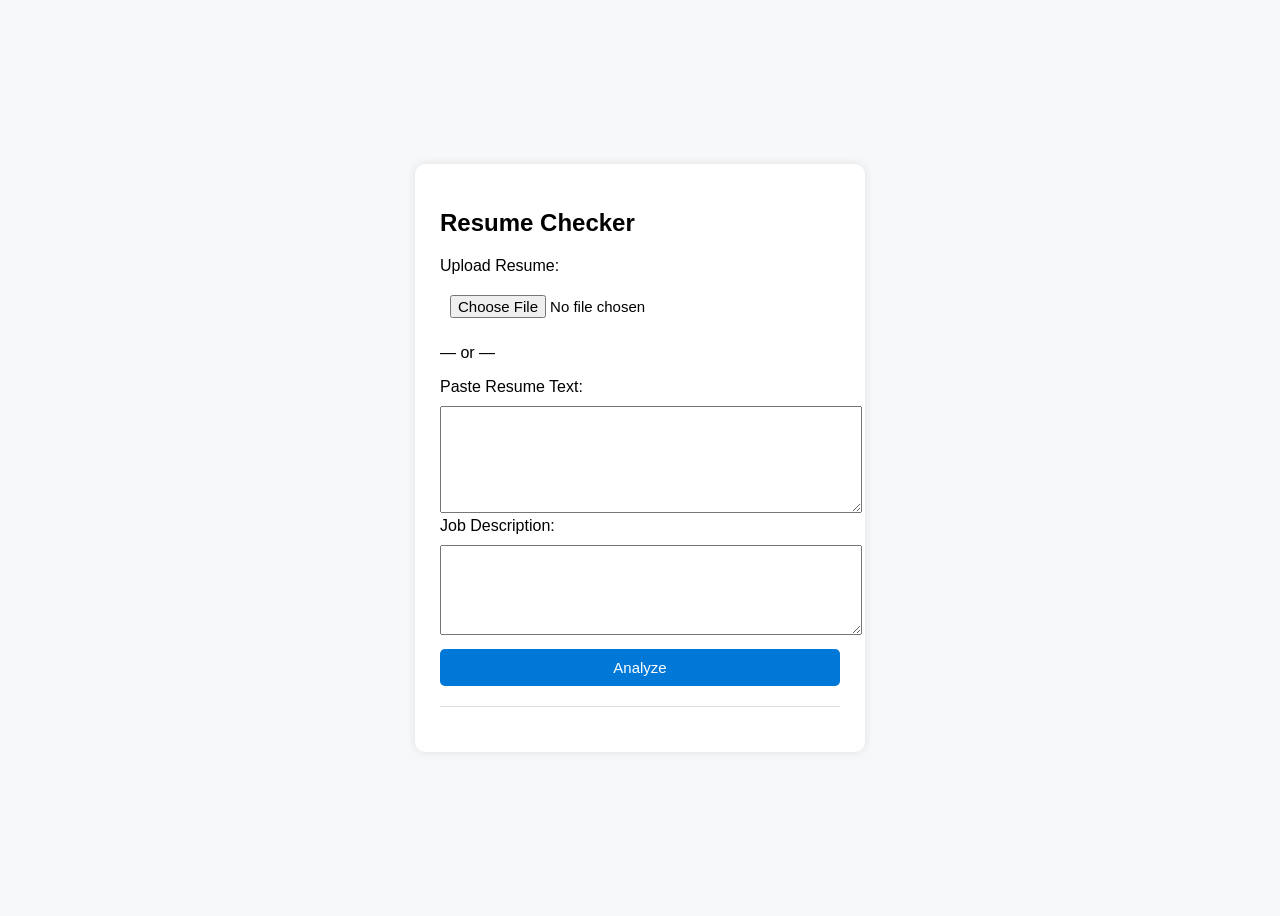
==== frontend/index.html @ ec39428f "Initial project commit" ====
<!DOCTYPE html>
<html lang="en">
<head>
    <meta charset="UTF-8">
    <meta name="viewport" content="width=device-width, initial-scale=1.0">
    <title>Resume Checker</title>
    <link rel="stylesheet" href="style.css">
</head>
<body>

<div class="container">
    <h2>Resume Checker</h2>

    <label>Upload Resume:</label>
    <input type="file" id="resume" accept=".pdf,.docx,.txt">

    <p class="or">— or —</p>

    <label>Paste Resume Text:</label>
    <textarea id="resumeText" rows="5"></textarea>

    <label>Job Description:</label>
    <textarea id="jobDesc" rows="4"></textarea>

    <button type="button" onclick="analyzeResume()">Analyze</button>

    <div id="result"></div>
</div>

<script src="script.js"></script>
</body>
</html>
---- frontend/style.css ----
body {
  font-family: Arial, sans-serif;
  background-color: #f6f8fa;
  display: flex;
  justify-content: center;
  align-items: center;
  height: 100vh;
}

.container {
  background: white;
  padding: 25px;
  border-radius: 10px;
  box-shadow: 0px 0px 10px rgba(0,0,0,0.1);
  width: 400px;
}

h1 {
  text-align: center;
}

textarea, input[type="file"], button {
  width: 100%;
  margin-top: 10px;
  padding: 10px;
  font-size: 15px;
}

button {
  background-color: #0078d7;
  color: white;
  border: none;
  border-radius: 5px;
  cursor: pointer;
}

button:hover {
  background-color: #005fa3;
}

#result {
  margin-top: 20px;
  padding: 10px;
  border-top: 1px solid #ddd;
}
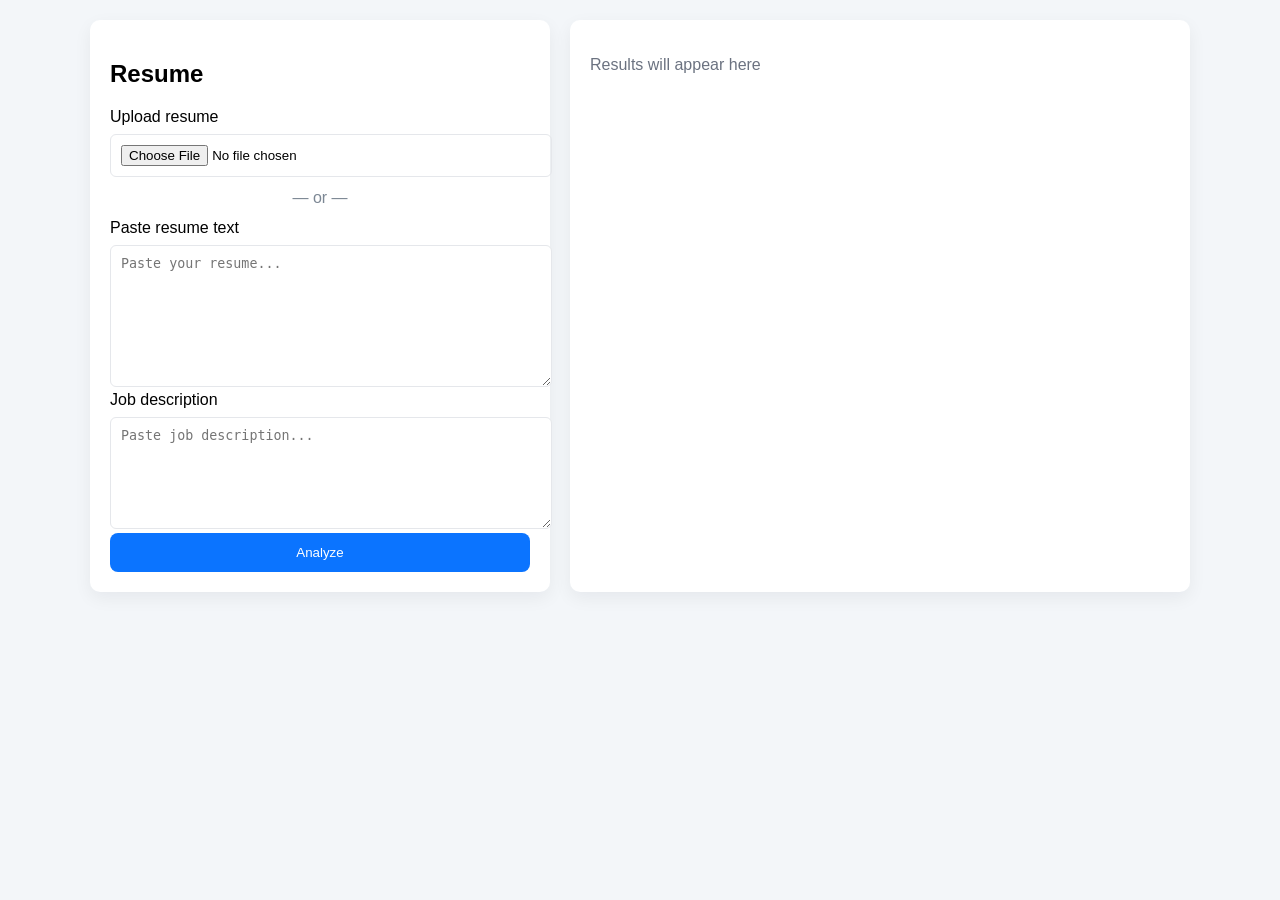
==== commit ba50059e: "Full candidate version" ====
--- a/frontend/index.html
+++ b/frontend/index.html
@@ -1,32 +1,39 @@
 <!DOCTYPE html>
 <html lang="en">
 <head>
-    <meta charset="UTF-8">
-    <meta name="viewport" content="width=device-width, initial-scale=1.0">
-    <title>Resume Checker</title>
-    <link rel="stylesheet" href="style.css">
+  <meta charset="utf-8" />
+  <meta name="viewport" content="width=device-width,initial-scale=1" />
+  <title>Resume Checker — Candidate View</title>
+  <link rel="stylesheet" href="style.css" />
 </head>
 <body>
+  <div class="container">
+    <div class="left">
+      <h2>Resume</h2>
 
-<div class="container">
-    <h2>Resume Checker</h2>
+      <label>Upload resume</label>
+      <input type="file" id="resume" accept=".pdf,.docx,.txt" />
 
-    <label>Upload Resume:</label>
-    <input type="file" id="resume" accept=".pdf,.docx,.txt">
+      <p class="or">— or —</p>
 
-    <p class="or">— or —</p>
+      <label>Paste resume text</label>
+      <textarea id="resumeText" rows="8" placeholder="Paste your resume..."></textarea>
 
-    <label>Paste Resume Text:</label>
-    <textarea id="resumeText" rows="5"></textarea>
+      <label>Job description</label>
+      <textarea id="jobDesc" rows="6" placeholder="Paste job description..."></textarea>
 
-    <label>Job Description:</label>
-    <textarea id="jobDesc" rows="4"></textarea>
+      <div class="row">
+        <button id="analyzeBtn">Analyze</button>
+      </div>
+    </div>
 
-    <button type="button" onclick="analyzeResume()">Analyze</button>
+    <div class="right" id="resultPane">
+      <div class="placeholder">
+        <p>Results will appear here</p>
+      </div>
+    </div>
+  </div>
 
-    <div id="result"></div>
-</div>
-
-<script src="script.js"></script>
+  <script src="script.js"></script>
 </body>
 </html>
--- a/frontend/style.css
+++ b/frontend/style.css
@@ -1,45 +1,15 @@
-body {
-  font-family: Arial, sans-serif;
-  background-color: #f6f8fa;
-  display: flex;
-  justify-content: center;
-  align-items: center;
-  height: 100vh;
-}
-
-.container {
-  background: white;
-  padding: 25px;
-  border-radius: 10px;
-  box-shadow: 0px 0px 10px rgba(0,0,0,0.1);
-  width: 400px;
-}
-
-h1 {
-  text-align: center;
-}
-
-textarea, input[type="file"], button {
-  width: 100%;
-  margin-top: 10px;
-  padding: 10px;
-  font-size: 15px;
-}
-
-button {
-  background-color: #0078d7;
-  color: white;
-  border: none;
-  border-radius: 5px;
-  cursor: pointer;
-}
-
-button:hover {
-  background-color: #005fa3;
-}
-
-#result {
-  margin-top: 20px;
-  padding: 10px;
-  border-top: 1px solid #ddd;
-}
+body{font-family:Arial,Helvetica,sans-serif;background:#f3f6f9;margin:0;padding:20px}
+.container{display:flex;gap:20px;max-width:1100px;margin:0 auto}
+.left{flex:0 0 420px;background:#fff;padding:20px;border-radius:10px;box-shadow:0 6px 18px rgba(15,23,42,0.06)}
+.right{flex:1;background:#fff;padding:20px;border-radius:10px;box-shadow:0 6px 18px rgba(15,23,42,0.06)}
+textarea,input{width:100%;padding:10px;border:1px solid #e5e7eb;border-radius:6px;margin-top:8px}
+button{background:#0b74ff;color:#fff;padding:12px;border-radius:8px;border:0;cursor:pointer;width:100%}
+.or{text-align:center;color:#7c8794;margin:12px 0}
+.result-header{display:flex;justify-content:space-between;align-items:center}
+.kv{margin:8px 0}
+.key{font-weight:600;color:#374151}
+.value{color:#111827}
+.top-keywords{margin-top:12px}
+.charts{display:flex;gap:12px;margin-top:16px;flex-wrap:wrap}
+.chart-box{flex:1;min-width:180px}
+.placeholder{color:#6b7280}
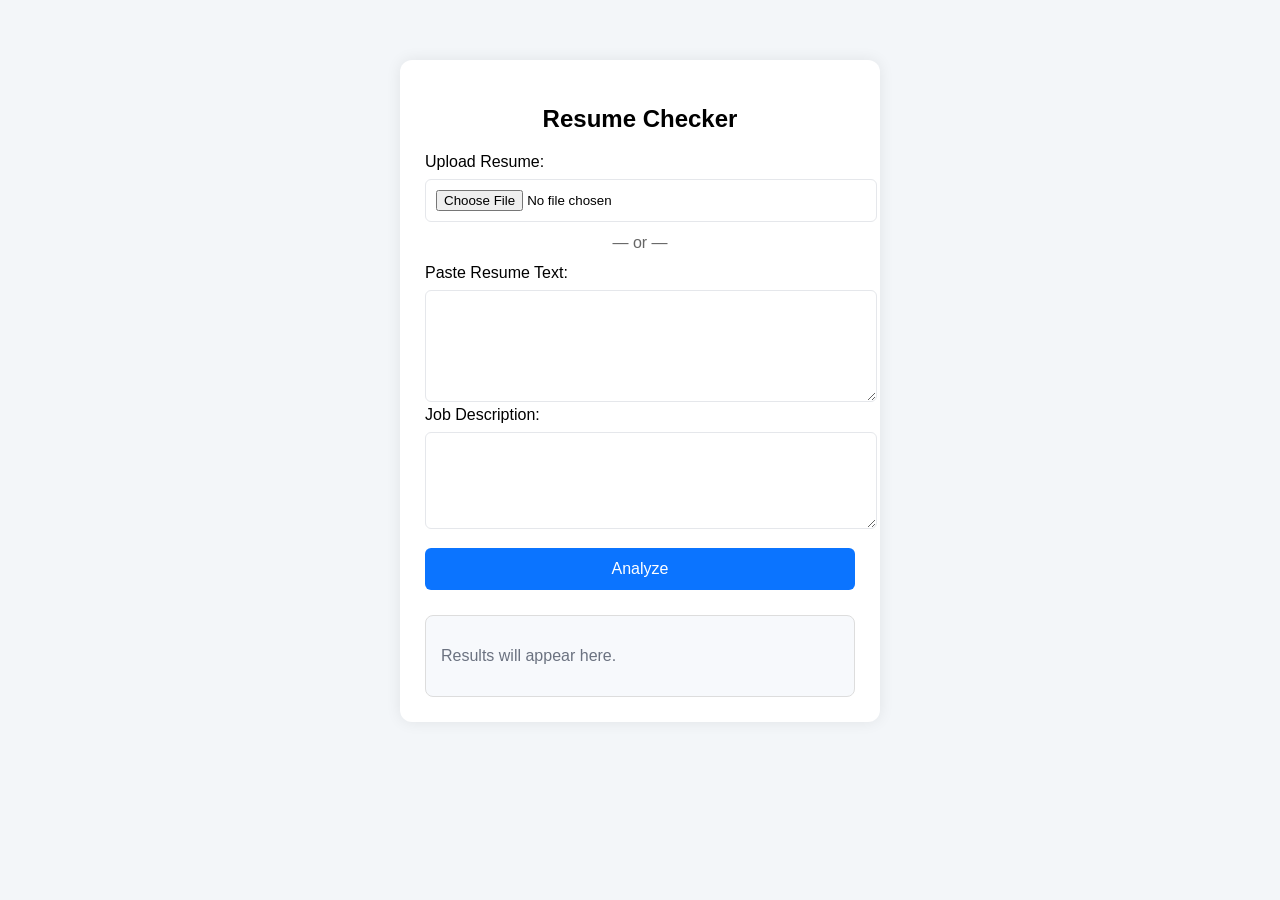
==== commit f9ec165b: "Full candidate version with single layout" ====
--- a/frontend/index.html
+++ b/frontend/index.html
@@ -7,33 +7,28 @@
   <link rel="stylesheet" href="style.css" />
 </head>
 <body>
-  <div class="container">
-    <div class="left">
-      <h2>Resume</h2>
 
-      <label>Upload resume</label>
-      <input type="file" id="resume" accept=".pdf,.docx,.txt" />
+<div class="single-container">
+    <h2>Resume Checker</h2>
 
-      <p class="or">— or —</p>
+    <label>Upload Resume:</label>
+    <input type="file" id="resume" accept=".pdf,.docx,.txt" />
 
-      <label>Paste resume text</label>
-      <textarea id="resumeText" rows="8" placeholder="Paste your resume..."></textarea>
+    <p class="or">— or —</p>
 
-      <label>Job description</label>
-      <textarea id="jobDesc" rows="6" placeholder="Paste job description..."></textarea>
+    <label>Paste Resume Text:</label>
+    <textarea id="resumeText" rows="6"></textarea>
 
-      <div class="row">
-        <button id="analyzeBtn">Analyze</button>
-      </div>
+    <label>Job Description:</label>
+    <textarea id="jobDesc" rows="5"></textarea>
+
+    <button id="analyzeBtn">Analyze</button>
+
+    <div id="resultPane" class="result-box">
+        <p class="placeholder">Results will appear here.</p>
     </div>
+</div>
 
-    <div class="right" id="resultPane">
-      <div class="placeholder">
-        <p>Results will appear here</p>
-      </div>
-    </div>
-  </div>
-
-  <script src="script.js"></script>
+<script src="script.js"></script>
 </body>
 </html>
--- a/frontend/style.css
+++ b/frontend/style.css
@@ -13,3 +13,59 @@
 .charts{display:flex;gap:12px;margin-top:16px;flex-wrap:wrap}
 .chart-box{flex:1;min-width:180px}
 .placeholder{color:#6b7280}
+.single-container {
+  width: 430px;
+  margin: auto;
+  background: #ffffff;
+  padding: 25px;
+  border-radius: 12px;
+  box-shadow: 0 0 15px rgba(0,0,0,0.08);
+  margin-top: 40px;
+}
+
+.single-container h2 {
+  text-align: center;
+  margin-bottom: 20px;
+}
+
+.or {
+  text-align: center;
+  color: #666;
+}
+
+button {
+  width: 100%;
+  margin-top: 15px;
+  padding: 12px;
+  background: #0b74ff;
+  color: white;
+  border: none;
+  border-radius: 6px;
+  font-size: 16px;
+  cursor: pointer;
+}
+
+button:hover {
+  background: #005ed0;
+}
+
+.result-box {
+  margin-top: 25px;
+  padding: 15px;
+  background: #f7f9fc;
+  border-radius: 8px;
+  border: 1px solid #ddd;
+}
+
+.chart {
+  width: 100%;
+  margin-top: 10px;
+  border-radius: 6px;
+}
+
+.summary {
+  background: #eef5ff;
+  padding: 10px;
+  border-radius: 8px;
+  border-left: 4px solid #0b74ff;
+}
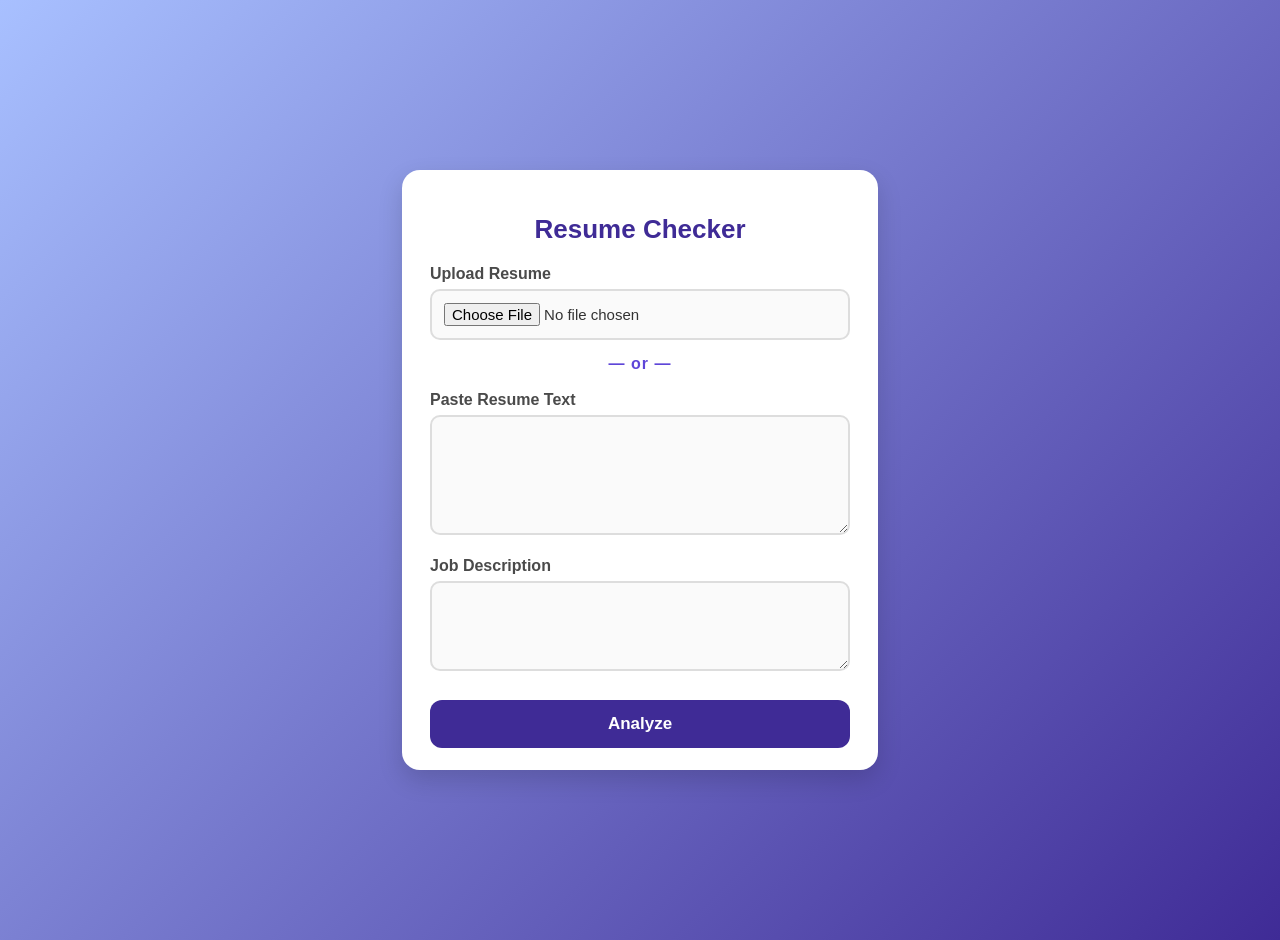
==== commit a14a985b: "Final candidate version with UI" ====
--- a/frontend/index.html
+++ b/frontend/index.html
@@ -7,28 +7,27 @@
   <link rel="stylesheet" href="style.css" />
 </head>
 <body>
-
-<div class="single-container">
+  <div id="inputSection" class="card">
     <h2>Resume Checker</h2>
 
-    <label>Upload Resume:</label>
+    <label>Upload Resume</label>
     <input type="file" id="resume" accept=".pdf,.docx,.txt" />
 
     <p class="or">— or —</p>
 
-    <label>Paste Resume Text:</label>
-    <textarea id="resumeText" rows="6"></textarea>
+    <label>Paste Resume Text</label>
+    <textarea id="resumeText" rows="7"></textarea>
 
-    <label>Job Description:</label>
+    <label>Job Description</label>
     <textarea id="jobDesc" rows="5"></textarea>
 
     <button id="analyzeBtn">Analyze</button>
+  </div>
 
-    <div id="resultPane" class="result-box">
-        <p class="placeholder">Results will appear here.</p>
-    </div>
-</div>
+  <div id="resultSection" class="card hidden">
+    <div id="resultPane"></div>
+  </div>
 
-<script src="script.js"></script>
+  <script src="script.js"></script>
 </body>
 </html>
--- a/frontend/style.css
+++ b/frontend/style.css
@@ -1,71 +1,198 @@
-body{font-family:Arial,Helvetica,sans-serif;background:#f3f6f9;margin:0;padding:20px}
-.container{display:flex;gap:20px;max-width:1100px;margin:0 auto}
-.left{flex:0 0 420px;background:#fff;padding:20px;border-radius:10px;box-shadow:0 6px 18px rgba(15,23,42,0.06)}
-.right{flex:1;background:#fff;padding:20px;border-radius:10px;box-shadow:0 6px 18px rgba(15,23,42,0.06)}
-textarea,input{width:100%;padding:10px;border:1px solid #e5e7eb;border-radius:6px;margin-top:8px}
-button{background:#0b74ff;color:#fff;padding:12px;border-radius:8px;border:0;cursor:pointer;width:100%}
-.or{text-align:center;color:#7c8794;margin:12px 0}
-.result-header{display:flex;justify-content:space-between;align-items:center}
-.kv{margin:8px 0}
-.key{font-weight:600;color:#374151}
-.value{color:#111827}
-.top-keywords{margin-top:12px}
-.charts{display:flex;gap:12px;margin-top:16px;flex-wrap:wrap}
-.chart-box{flex:1;min-width:180px}
-.placeholder{color:#6b7280}
-.single-container {
-  width: 430px;
-  margin: auto;
-  background: #ffffff;
-  padding: 25px;
-  border-radius: 12px;
-  box-shadow: 0 0 15px rgba(0,0,0,0.08);
-  margin-top: 40px;
+/* ===== Global ===== */
+body {
+  margin: 0;
+  font-family: 'Segoe UI', Tahoma, sans-serif;
+  background: linear-gradient(135deg, #a8c0ff, #3f2b96);
+  min-height: 100vh;
+  display: flex;
+  justify-content: center;
+  align-items: center;
+  padding: 20px;
+  color: #333;
 }
 
-.single-container h2 {
-  text-align: center;
-  margin-bottom: 20px;
+/* ===== Main Container ===== */
+/* Center card like login page */
+.card {
+  width: 420px;
+  background: #ffffff;
+  border-radius: 18px;
+  box-shadow: 0 10px 25px rgba(0,0,0,0.15);
+  padding: 22px 28px;
+  animation: fadeIn 0.6s ease-in-out;
+  margin: auto;
 }
+
+#inputSection textarea {
+  height: 90px;   /* Reduce height of textareas */
+}
+
+#inputSection textarea#resumeText {
+  height: 120px;  /* Slightly bigger for resume */
+}
+
+/* Center vertically */
+body {
+  margin: 0;
+  min-height: 100vh;
+  display: flex;
+  justify-content: center;
+  align-items: center;
+  background: linear-gradient(135deg, #a8c0ff, #3f2b96);
+}
+
+.hidden { display: none; }
 
 .or {
   text-align: center;
-  color: #666;
+  margin: 15px 0;
+  font-weight: 600;
+  color: #5e46d8;
+  letter-spacing: 1px;
 }
 
-button {
-  width: 100%;
-  margin-top: 15px;
-  padding: 12px;
-  background: #0b74ff;
-  color: white;
-  border: none;
-  border-radius: 6px;
-  font-size: 16px;
-  cursor: pointer;
+/* Button loading style */
+#analyzeBtn.loading {
+  background: #6c55d5 !important;
+  cursor: not-allowed;
 }
 
-button:hover {
-  background: #005ed0;
+/* Title */
+h2 {
+  text-align: center;
+  color: #3f2b96;
+  margin-bottom: 20px;
+  font-size: 26px;
+  font-weight: 700;
 }
 
-.result-box {
-  margin-top: 25px;
-  padding: 15px;
-  background: #f7f9fc;
-  border-radius: 8px;
-  border: 1px solid #ddd;
+/* Inputs */
+label {
+  display: block;
+  margin-top: 18px;
+  font-weight: 600;
+  color: #4a4a4a;
 }
 
-.chart {
+input[type="file"],
+textarea {
   width: 100%;
-  margin-top: 10px;
-  border-radius: 6px;
+  padding: 12px;
+  margin-top: 6px;
+  border-radius: 10px;
+  border: 2px solid #ddd;
+  background: #fafafa;
+  font-size: 15px;
+  transition: border 0.3s ease;
+  box-sizing: border-box;   /* This is the fix */
 }
 
-.summary {
-  background: #eef5ff;
+
+input[type="file"]:hover,
+textarea:focus {
+  border-color: #3f2b96;
+}
+
+textarea:focus {
+  border-color: #3f2b96 !important;
+  outline: none; 
+}
+
+textarea:hover {
+  border-color: #3f2b96;
+}
+
+/* Button */
+#analyzeBtn {
+  width: 100%;
+  background: #3f2b96;
+  color: white;
+  padding: 14px;
+  margin-top: 25px;
+  font-size: 17px;
+  border: none;
+  border-radius: 12px;
+  cursor: pointer;
+  transition: 0.3s;
+  font-weight: bold;
+}
+
+#analyzeBtn:hover {
+  background: #6a4bd9;;
+  transform: scale(1.02);
+}
+
+/* Result section */
+#resultPane {
+  margin-top: 30px;
+  padding: 20px;
+  background: #f3f5ff;
+  border-radius: 15px;
+  border-left: 6px solid #3f2b96;
+  min-height: 150px;
+  box-shadow: inset 0 0 10px rgba(63, 43, 150, 0.1);
+}
+
+#resultSection {
+  width: 85vw;
+  max-width: 1100px;
+  background: #ffffff;
+  border-radius: 18px;
+  padding: 30px;
+  box-shadow: 0 10px 25px rgba(0,0,0,0.18);
+  animation: fadeIn 0.6s ease-in-out;
+  margin: auto;
+}
+
+.result-message {
+  text-align: center;
+  padding: 20px;
+  border-radius: 12px;
+  background: #faf6ff;
+  border-left: 5px solid #6a4bd9;
+  width: 70%;
+  margin: 40px auto;   /* centers horizontally */
+  font-size: 16px;
+  font-weight: 600;
+  color: #3f2b96;
+  box-shadow: 0 4px 10px rgba(0,0,0,0.08);
+}
+
+
+.result-title {
+  font-size: 20px;
+  font-weight: 700;
+  color: #3f2b96;
+}
+
+.keyword-box,
+.missing-box,
+.summary-box {
+  background: #fff;
+  padding: 15px;
+  margin-top: 12px;
+  border-radius: 12px;
+  box-shadow: 0 2px 6px rgba(0,0,0,0.08);
+  border-left: 5px solid #6a4bd9;
+}
+
+.keyword-box ul,
+.missing-box ul {
+  margin: 0;
+  padding-left: 20px;
+}
+
+.chart-img {
+  max-width: 100%;
+  margin-top: 15px;
+  background: white;
   padding: 10px;
-  border-radius: 8px;
-  border-left: 4px solid #0b74ff;
+  border-radius: 12px;
+  box-shadow: 0 2px 6px rgba(0,0,0,0.1);
 }
+
+/* Fade animation */
+@keyframes fadeIn {
+  from { opacity: 0; transform: translateY(20px); }
+  to { opacity: 1; transform: translateY(0); }
+}
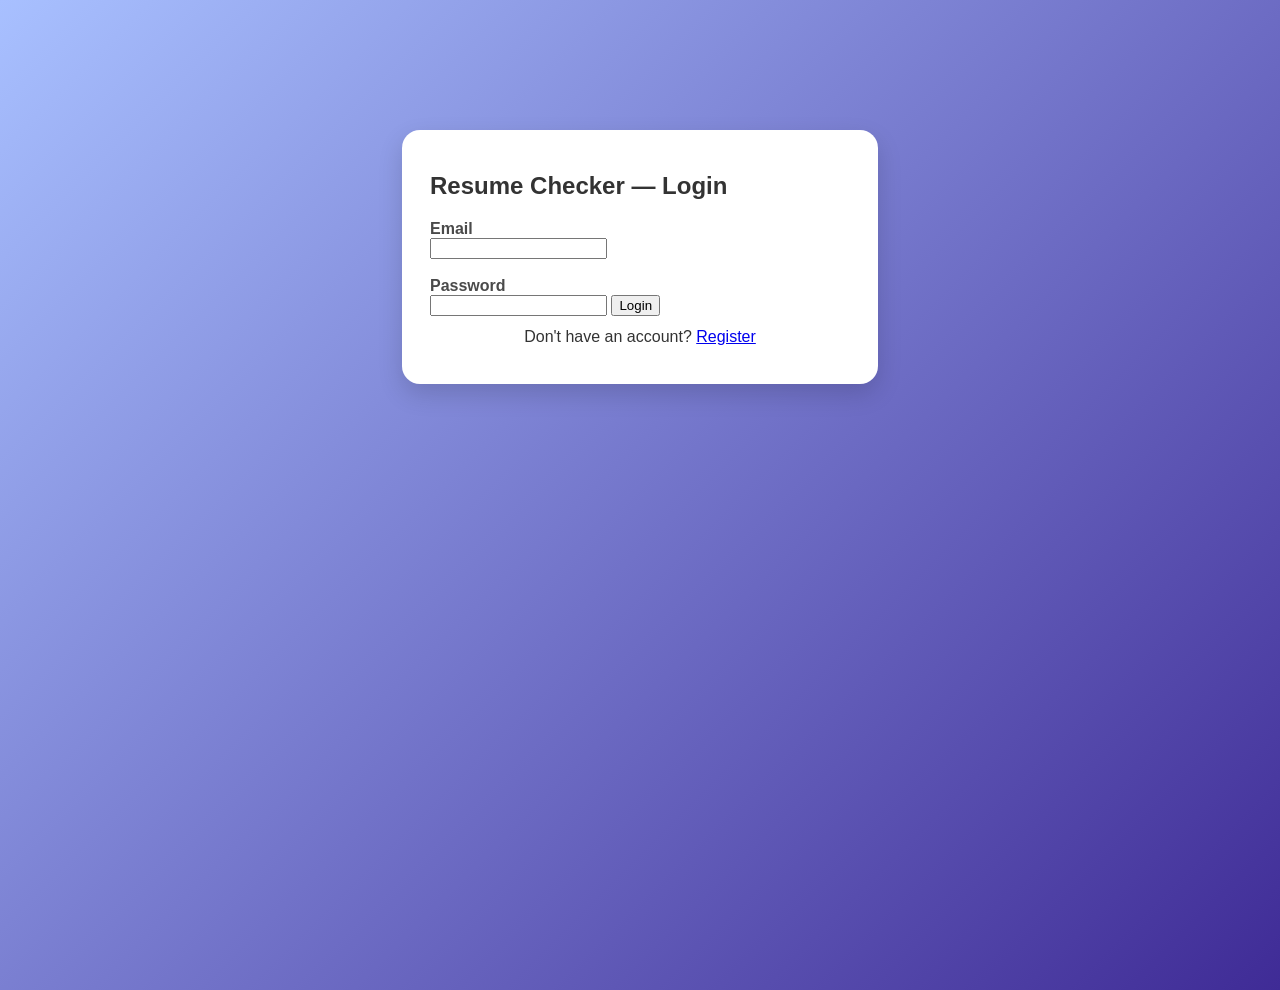
==== commit 1baef110: "candidate version with login and db" ====
--- a/frontend/index.html
+++ b/frontend/index.html
@@ -1,4 +1,4 @@
-<!DOCTYPE html>
+<!DOCTYPE html> 
 <html lang="en">
 <head>
   <meta charset="utf-8" />
@@ -6,7 +6,16 @@
   <title>Resume Checker — Candidate View</title>
   <link rel="stylesheet" href="style.css" />
 </head>
+
 <body>
+
+  <!-- TOP HEADER BAR -->
+  <div class="header-bar">
+      <span id="greetUser" class="header-text">Hello!</span>
+      <button id="logoutBtn" class="header-logout">Logout</button>
+  </div>
+
+  <!-- INPUT SECTION -->
   <div id="inputSection" class="card">
     <h2>Resume Checker</h2>
 
@@ -24,10 +33,17 @@
     <button id="analyzeBtn">Analyze</button>
   </div>
 
+  <!-- RESULT SECTION -->
   <div id="resultSection" class="card hidden">
     <div id="resultPane"></div>
   </div>
 
   <script src="script.js"></script>
+
+  <script>
+    const userName = localStorage.getItem("full_name") || "User";
+    document.getElementById("greetUser").innerText = `Hello, ${userName}!`;
+  </script>
+
 </body>
 </html>
--- a/frontend/style.css
+++ b/frontend/style.css
@@ -1,18 +1,54 @@
-/* ===== Global ===== */
+/* BODY — FIXED VERSION */
 body {
   margin: 0;
+  padding: 0;
   font-family: 'Segoe UI', Tahoma, sans-serif;
   background: linear-gradient(135deg, #a8c0ff, #3f2b96);
   min-height: 100vh;
-  display: flex;
-  justify-content: center;
-  align-items: center;
-  padding: 20px;
+
+  /* THE ONLY padding needed */
+  padding-top: 90px;   /* Push content below header */
+  padding-left: 20px;
+  padding-right: 20px;
+
   color: #333;
+  display: block !important;
 }
 
-/* ===== Main Container ===== */
-/* Center card like login page */
+/* HEADER BAR */
+.header-bar {
+  width: 100%;
+  background: white;
+  padding: 14px 24px;
+  display: flex;
+  justify-content: space-between;
+  align-items: center;
+  box-shadow: 0 2px 8px rgba(0,0,0,0.08);
+  position: fixed;
+  top: 0;
+  left: 0;
+  z-index: 200;
+}
+
+.header-text {
+  font-size: 20px;
+  font-weight: 600;
+  color: #3f2ca3;
+}
+
+.header-logout {
+  background: #4a28d1;
+  color: white;
+  border: none;
+  padding: 8px 16px;
+  border-radius: 8px;
+  cursor: pointer;
+}
+.header-logout:hover {
+  opacity: 0.85;
+}
+
+/* CARD */
 .card {
   width: 420px;
   background: #ffffff;
@@ -20,25 +56,7 @@
   box-shadow: 0 10px 25px rgba(0,0,0,0.15);
   padding: 22px 28px;
   animation: fadeIn 0.6s ease-in-out;
-  margin: auto;
-}
-
-#inputSection textarea {
-  height: 90px;   /* Reduce height of textareas */
-}
-
-#inputSection textarea#resumeText {
-  height: 120px;  /* Slightly bigger for resume */
-}
-
-/* Center vertically */
-body {
-  margin: 0;
-  min-height: 100vh;
-  display: flex;
-  justify-content: center;
-  align-items: center;
-  background: linear-gradient(135deg, #a8c0ff, #3f2b96);
+  margin: 40px auto;
 }
 
 .hidden { display: none; }
@@ -49,21 +67,6 @@
   font-weight: 600;
   color: #5e46d8;
   letter-spacing: 1px;
-}
-
-/* Button loading style */
-#analyzeBtn.loading {
-  background: #6c55d5 !important;
-  cursor: not-allowed;
-}
-
-/* Title */
-h2 {
-  text-align: center;
-  color: #3f2b96;
-  margin-bottom: 20px;
-  font-size: 26px;
-  font-weight: 700;
 }
 
 /* Inputs */
@@ -84,25 +87,14 @@
   background: #fafafa;
   font-size: 15px;
   transition: border 0.3s ease;
-  box-sizing: border-box;   /* This is the fix */
+  box-sizing: border-box;
 }
 
-
-input[type="file"]:hover,
-textarea:focus {
+textarea:focus,
+input[type="file"]:hover {
   border-color: #3f2b96;
 }
 
-textarea:focus {
-  border-color: #3f2b96 !important;
-  outline: none; 
-}
-
-textarea:hover {
-  border-color: #3f2b96;
-}
-
-/* Button */
 #analyzeBtn {
   width: 100%;
   background: #3f2b96;
@@ -118,21 +110,11 @@
 }
 
 #analyzeBtn:hover {
-  background: #6a4bd9;;
+  background: #6a4bd9;
   transform: scale(1.02);
 }
 
-/* Result section */
-#resultPane {
-  margin-top: 30px;
-  padding: 20px;
-  background: #f3f5ff;
-  border-radius: 15px;
-  border-left: 6px solid #3f2b96;
-  min-height: 150px;
-  box-shadow: inset 0 0 10px rgba(63, 43, 150, 0.1);
-}
-
+/* RESULT CARD */
 #resultSection {
   width: 85vw;
   max-width: 1100px;
@@ -141,57 +123,23 @@
   padding: 30px;
   box-shadow: 0 10px 25px rgba(0,0,0,0.18);
   animation: fadeIn 0.6s ease-in-out;
-  margin: auto;
+  margin: 40px auto;
 }
 
-.result-message {
-  text-align: center;
+#resultPane {
+  margin-top: 30px;
   padding: 20px;
-  border-radius: 12px;
-  background: #faf6ff;
-  border-left: 5px solid #6a4bd9;
-  width: 70%;
-  margin: 40px auto;   /* centers horizontally */
-  font-size: 16px;
-  font-weight: 600;
-  color: #3f2b96;
-  box-shadow: 0 4px 10px rgba(0,0,0,0.08);
+  background: #f3f5ff;
+  border-radius: 15px;
+  border-left: 6px solid #3f2b96;
+  box-shadow: inset 0 0 10px rgba(63, 43, 150, 0.1);
+}
+
+.header-logout {
+  margin-right: 40px;   /* Move slightly to the left */
 }
 
 
-.result-title {
-  font-size: 20px;
-  font-weight: 700;
-  color: #3f2b96;
-}
-
-.keyword-box,
-.missing-box,
-.summary-box {
-  background: #fff;
-  padding: 15px;
-  margin-top: 12px;
-  border-radius: 12px;
-  box-shadow: 0 2px 6px rgba(0,0,0,0.08);
-  border-left: 5px solid #6a4bd9;
-}
-
-.keyword-box ul,
-.missing-box ul {
-  margin: 0;
-  padding-left: 20px;
-}
-
-.chart-img {
-  max-width: 100%;
-  margin-top: 15px;
-  background: white;
-  padding: 10px;
-  border-radius: 12px;
-  box-shadow: 0 2px 6px rgba(0,0,0,0.1);
-}
-
-/* Fade animation */
 @keyframes fadeIn {
   from { opacity: 0; transform: translateY(20px); }
   to { opacity: 1; transform: translateY(0); }
